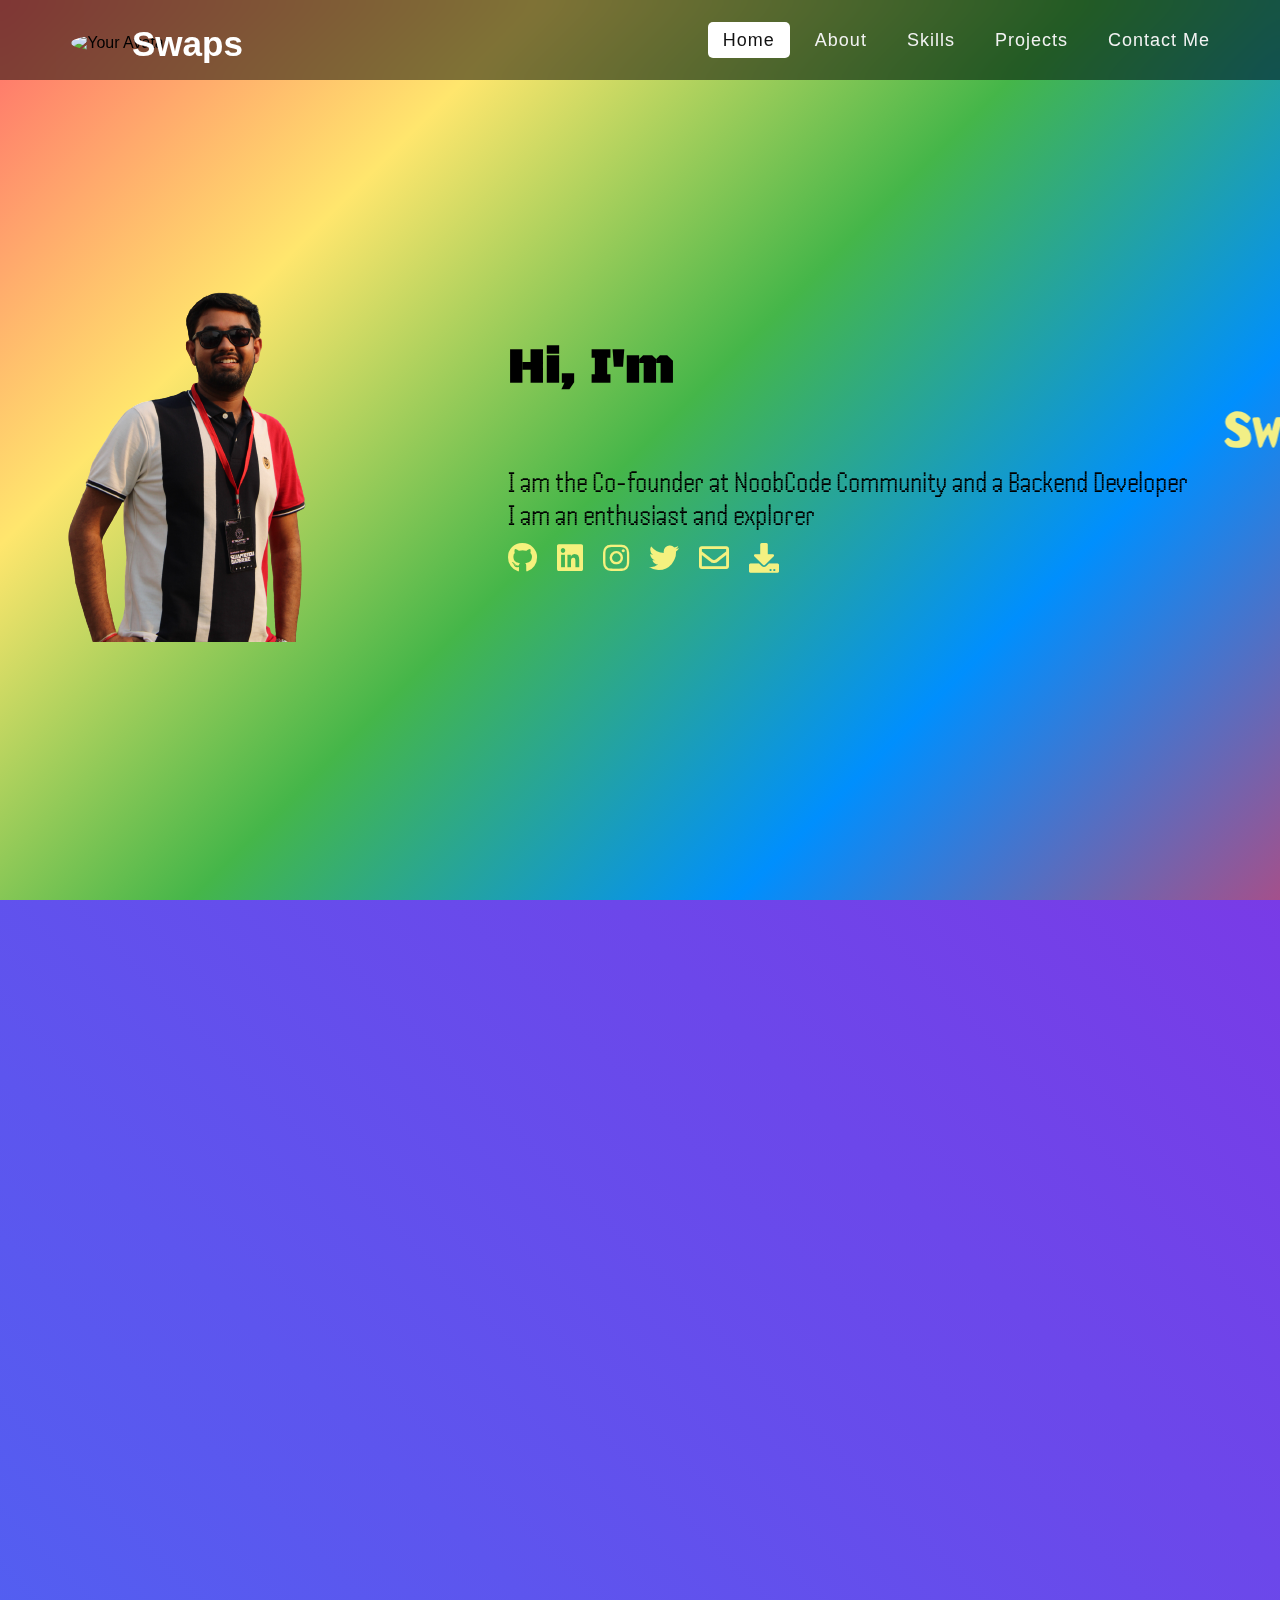
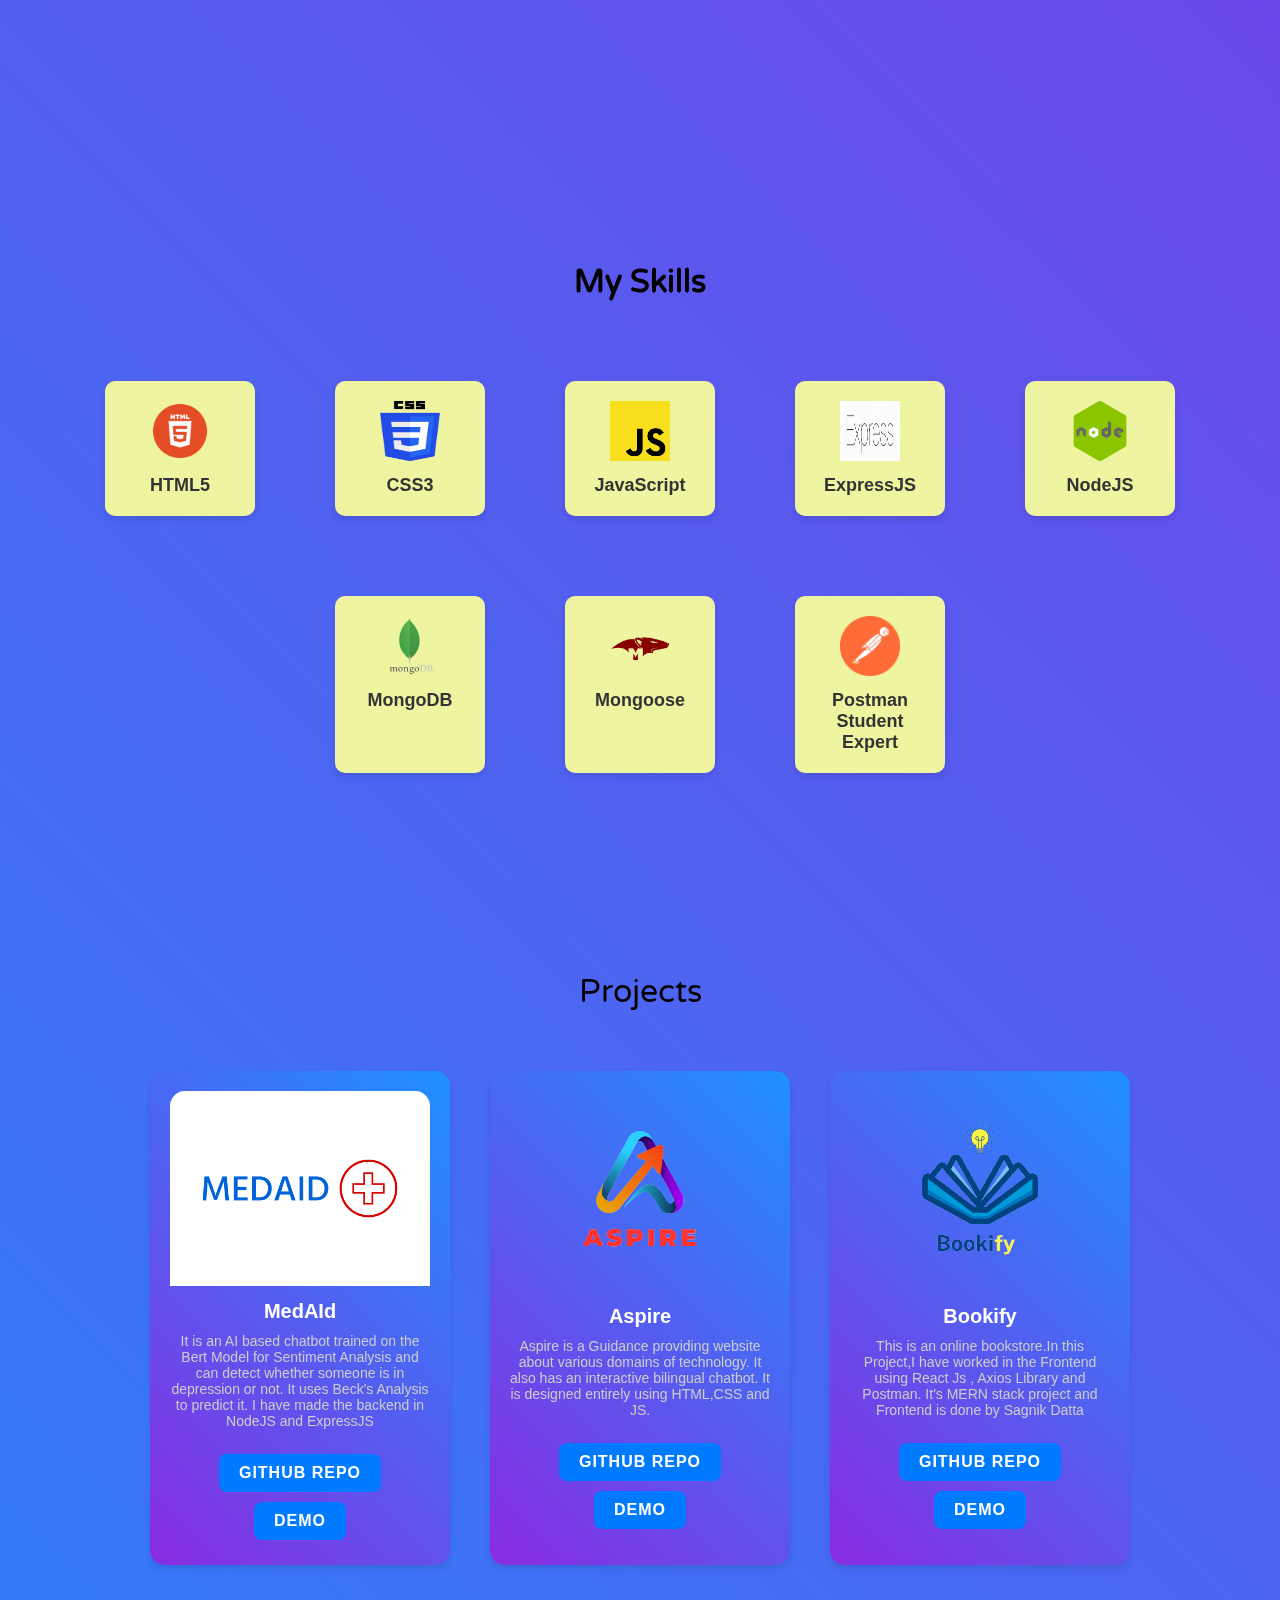
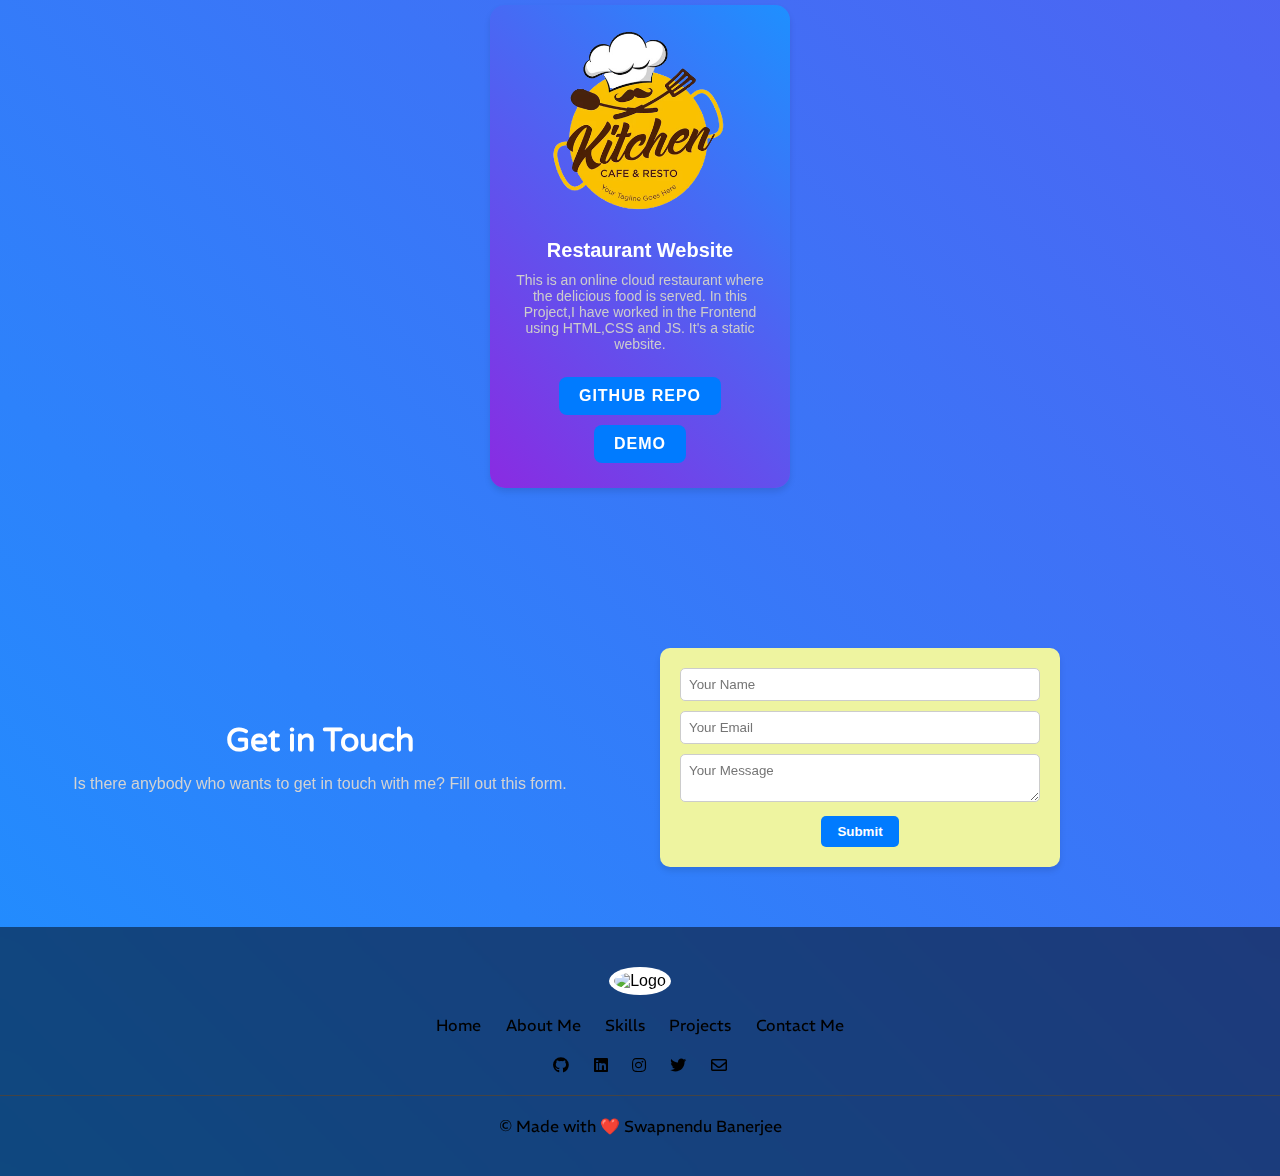
==== main.html @ a3464ef2 "Added a loader" ====
<!DOCTYPE html>
<html lang="en">
  <head>
    <meta charset="UTF-8" />
    <meta name="viewport" content="width=device-width, initial-scale=1.0" />
    <link rel="stylesheet" href="styles.css" />
    <link
      rel="stylesheet"
      href="https://cdnjs.cloudflare.com/ajax/libs/font-awesome/5.15.3/css/all.min.css"
    />
    <link
      href="https://fonts.googleapis.com/css2?family=Barriecito&family=Black+Ops+One&family=Handjet:wght@600&family=REM:wght@300&family=Varela+Round&display=swap"
      rel="stylesheet"
    />
    <link rel="icon" href="assets/Untitled design (1).svg" type="image/x-icon" />
    <title>Swapnendu Banerjee</title>
  </head>
  <body>
   
    <div class="background"></div>
  <!--<section class="navbar-section">
    <nav class="navbar">
      <div class="nav-header">
        <div class="avatar">
          <img src="assets/Untitled design (1).svg" alt="Your Avatar">
        </div>
        <button class="nav-toggle" aria-label="Toggle navigation">
          <span class="bar"></span>
          <span class="bar"></span>
          <span class="bar"></span>
        </button>
      </div>
      <div class="nav-links-container">
        <ul class="nav-links">
          <li><a href="#home">Home</a></li>
          <li><a href="#about">About Me</a></li>
          <li><a href="#skills">Skills</a></li>
          <li><a href="#projects">Projects</a></li>
          <li><a href="#contact">Contact Me</a></li>
        </ul>
      </div>
    </nav>
  </section>-->

  <nav>
    <div class="avatar">
      <img src="assets/Untitled design (1).svg" alt="Your Avatar">
    </div>
    <div class="logo">
       Swaps
    </div>

    <input type="checkbox" id="click">
    <label for="click" class="menu-btn">
    <i class="fas fa-bars"></i>
    </label>
    <ul>
       <li><a class="active" href="#home">Home</a></li>
       <li><a href="#about">About</a></li>
       <li><a href="#skills">Skills</a></li>
       <li><a href="#projects">Projects</a></li>
       <li><a href="#contact">Contact Me</a></li>
    </ul>
 </nav>

  <div id="home" class="home">
    <div class="image-container">
      <img src="assets/IMG_6423-removebg-preview.png" alt="" class="image">
    </div>
    <div class="description">
      <div id="intro">
        <h2 class="heading">
          Hi, I'm
          <marquee direction="left"><span class="name">Swapnendu Banerjee</span></marquee>
        </h2>
        <p class="intro">
          I am the Co-founder at NoobCode Community and a Backend Developer
        </p>
        <p class="intro">I am an enthusiast and explorer</p>
      </div>
      <div id="social">
        <a href="https://github.com/Swapnendu003" target="_blank"><i class="fab fa-github"></i></a>
        <a href="https://www.linkedin.com/in/swapnendu-banerjee-36ba06219/" target="_blank"><i class="fab fa-linkedin"></i></a>
        <a href="https://instagram.com/swapno_banerjee" target="_blank"><i class="fab fa-instagram"></i></a>
        <a href="https://twitter.com/SwapnenduB426" target="_blank"><i class="fab fa-twitter"></i></a>
        <a href="swaps.b003@gmail.com"><i class="far fa-envelope"></i></a>
        <a href="https://drive.google.com/file/d/1ghe9ijA6CMS59f8PawLL4EJce5rGIihI/view?usp=sharing" target="_blank"><i class="fas fa-download"></i></a>
      </div>
    </div>
  </div>

    <div id="about" class="about">
      <div class="container" id="education">
        <div class="descimage">
          <img
            src="assets/Exams Customizable Cartoon Illustrations _ Bro Style.png"
            alt=""
            class="edu"
          />
        </div>
        <div class="details">
          <h1 class="detailhead">Schooling</h1>
          <p class="para">
            I have done my schooling upto class 10 from St.Teresa's School,
            Bolpur. It was under the CISCE Curiculam, and I passed the ICSE
            examination with 91.8% marks (2007-2019).
            <span
              >After that I pursued my higer secondary from Techno India Group
              of Public School, Bolpur. I studied there under the CBSE
              curiculum. I passed my CBSE board exams with 94.8% marks in PCMB
              (2019-2021).</span
            >
          </p>

          <h1 class="detailhead">Higher Studies</h1>
          <p class="para">
            Currently I am pursuing my B.Tech from RCC Institute of Information
            Technology under Maulana Abul Kalam Azad University of Technology. I
            am in the 2nd year and will be completing my course in 2026
          </p>
        </div>
      </div>
      <div class="container" id="achievement">
        <div class="descimage">
          <img
            src="assets/business-achievement-3678731-3135997.webp"
            alt=""
            class="edu"
          />
        </div>
        <div class="details">
          <h2>
            Won the title of making the best solution at SMART BENGAL HACKATHON
          </h2>
          <p class="para">
            Against the problem statement: “Enhance rural Bengal's access to
            high-quality medical care”. The project name was Medaid.
          </p>
          <h2>
            Won the Mind’s Eye, a B-plan competition at the tech fest (TECHTRIX)
            at RCCIIT
          </h2>
          <p class="para">
            The project name was Maidopedia where the services like, Booking
            Maids, Ayas for babies and elder members, Health Assistance, and
            Ambulance Services.
          </p>
        </div>
      </div>
    </div>
    <section id="skills" class="skills">
      <h2>My Skills</h2>
      <div class="skill-list">
        <div class="skill">
          <div class="skill-icon">
            <img src="assets/html.png" alt="HTML5" />
          </div>
          <h3>HTML5</h3>
        </div>
        <div class="skill">
          <div class="skill-icon">
            <img src="assets/Css.png" alt="CSS3" />
          </div>
          <h3>CSS3</h3>
        </div>
        <div class="skill">
          <div class="skill-icon">
            <img src="assets/js.png" alt="JavaScript" />
          </div>
          <h3>JavaScript</h3>
        </div>
        <div class="skill">
          <div class="skill-icon">
            <img src="assets/express-facebook-share.png" alt="ExpressJS" />
          </div>
          <h3>ExpressJS</h3>
        </div>
        <div class="skill">
          <div class="skill-icon">
            <img src="assets/njs.png" alt="NodeJS" />
          </div>
          <h3>NodeJS</h3>
        </div>
        <div class="skill">
          <div class="skill-icon">
            <img src="assets/mongodb-removebg-preview.png" alt="MongoDB" />
          </div>
          <h3>MongoDB</h3>
        </div>
        <div class="skill">
          <div class="skill-icon">
            <img src="assets/7552965.png" alt="Mongoose" />
          </div>
          <h3>Mongoose</h3>
        </div>
        <div class="skill">
          <div class="skill-icon">
            <img src="assets/postman-removebg-preview.png" alt="Postman" />
          </div>
          <h3>Postman Student Expert</h3>
        </div>
      </div>
    </section>

  <section id="projects" class="projects">
    <h2>Projects</h2>
    <div class="project-list">
 
      <div class="project">
        <div class="project-image">
          <img src="assets/medaid-logo.png" alt="Project 1 Cover" />
        </div>
        <div class="project-description">
          <h3>MedAId</h3>
          <p>
            It is an AI based chatbot trained on the Bert Model for Sentiment Analysis and can detect whether someone is in depression or not. It uses Beck's Analysis to predict it. I have made the backend in NodeJS and ExpressJS
          </p>
          <div class="project-buttons">
            <a href="https://github.com/Swapnendu003/chatu" target="_blank" class="github-button">GitHub Repo</a>
            <a href="https://dost-ai-medaid.vercel.app/" target="_blank" class="demo-button">Demo</a>
          </div>
        </div>
      </div>
  
      <div class="project">
        <div class="project-image">
          <img src="assets/Modern__Air_Condition_Logo-removebg-preview.png" alt="Project 1 Cover" />
        </div>
        <div class="project-description">
          <h3>Aspire</h3>
          <p>
            Aspire is a Guidance providing website about various domains of technology. It also has an interactive bilingual chatbot. It is designed entirely using HTML,CSS and JS.
          </p>
          <div class="project-buttons">
            <a href="https://github.com/Swapnendu003/Aspire" target="_blank" class="github-button">GitHub Repo</a>
            <a href="https://aspire-kohl.vercel.app/" target="_blank" class="demo-button">Demo</a>
          </div>
        </div>
      </div>
  
      <div class="project">
        <div class="project-image">
          <img src="assets/Blue_And_Yellow_Simple_Book_Store_Logo-removebg-preview.png" alt="Project 1 Cover" />
        </div>
        <div class="project-description">
          <h3>Bookify</h3>
          <p>
            This is an online bookstore.In this Project,I have worked in the Frontend using React Js , Axios Library and Postman. It's MERN stack project and Frontend is done by Sagnik Datta
          </p>
          <div class="project-buttons">
            <a href="https://github.com/Swapnendu003/Bookify-Back-End" target="_blank" class="github-button">GitHub Repo</a>
            <a href="https://bookify-flame.vercel.app/" target="_blank" class="demo-button">Demo</a>
          </div>
        </div>
      </div>
  

      <div class="project">
        <div class="project-image">
          <img src="assets/logo-removebg-preview.png" alt="Project 1 Cover" />
        </div>
        <div class="project-description">
          <h3>Restaurant Website</h3>
          <p>
            This is an online cloud restaurant where the delicious food is served. In this Project,I have worked in the Frontend using HTML,CSS and JS. It's a static website.
          </p>
          <div class="project-buttons">
            <a href="https://github.com/Swapnendu003/Restaurant-Website" target="_blank" class="github-button">GitHub Repo</a>
            <a href="restaurant-website-flame.vercel.app" target="_blank" class="demo-button">Demo</a>
          </div>
        </div>
      </div>
    </div>
  </section>
  <section id="contact" class="contact">
    <div class="contact-text">
      <h2 class="contact-heading">Get in Touch</h2>
      <p class="contact-description">
        Is there anybody who wants to get in touch with me? Fill out this form.
      </p>
    </div>
    <div class="contact-form">
      <form action="https://formspree.io/f/mpzgdkav" method="POST">
        <input type="text" name="name" placeholder="Your Name">
        <input type="email" name="_replyto" placeholder="Your Email">
        <textarea name="message" placeholder="Your Message"></textarea>
        <button type="submit">Submit</button>
      </form>
    </div>
  </section>
  
  <footer class="footer">
    <div class="footer-content">
      <div class="footer-logo">
        <img src="assets/Untitled design (1).svg" alt="Logo" />
      </div>
      <div class="footer-links">
        <a href="#home">Home</a>
        <a href="#about">About Me</a>
        <a href="#skills">Skills</a>
        <a href="#projects">Projects</a>
        <a href="#contact">Contact Me</a>
      </div>
      <div class="footer-social">
        <a href="https://github.com/Swapnendu003"><i class="fab fa-github"></i></a>
        <a href="https://www.linkedin.com/in/swapnendu-banerjee-36ba06219/"><i class="fab fa-linkedin"></i></a>
        <a href="https://instagram.com/swapno_banerjee"><i class="fab fa-instagram"></i></a>
        <a href="https://twitter.com/SwapnenduB426"><i class="fab fa-twitter"></i></a>
        <a href="swaps.b003@gmail.com"><i class="far fa-envelope"></i></a>
      </div>
    </div>
    <div class="footer-bottom">
      &copy; Made with &#10084;&#65039; Swapnendu Banerjee 
    </div>
  </footer>
    <script src="script.js"></script>
    <script>

      setTimeout(function () {
          window.location.href = "index.html"; 
      }, 3500); 
  </script>
  </body>
</html>
---- styles.css ----
body {
  margin: 0;
  padding: 0;
  font-family: Arial, sans-serif;
  background: linear-gradient(45deg, #1E90FF, #8A2BE2);
}


.background {
  position: fixed;
  top: 0;
  left: 0;
  width: 100%;
  height: 100%;
  z-index: -1;
  animation: backgroundAnimation 20s infinite alternate linear;
  background: linear-gradient(135deg, #FF6B6B, #FFE66D, #45B649, #008FFD, #A4508B);
}

@keyframes backgroundAnimation {
  0% {
    transform: scale(1);
  }
  100% {
    transform: scale(1.1);
  }
}





.navbar-section {
  background-color: rgba(0, 0, 0, 0.5);
  backdrop-filter: blur(10px);
  position: fixed;
  top: 0;
  left: 0;
  right: 0;
  z-index: 1000;
  transition: background-color 0.3s;
}

.navbar {
  display: flex;
  justify-content: space-between;
  align-items: center;
  padding: 20px;
}

.nav-header {
  display: flex;
  align-items: center;
}

.avatar img {
  position: relative;
  top: 3px;
  width: 50px;
  height: 50px;
  border-radius: 50%;
  margin-right: 10px;
}

.nav-toggle {
  display: none;
  background: none;
  border: none;
  cursor: pointer;
  padding: 5px;
  margin-left: 10px;
}

.bar {
  display: block;
  width: 25px;
  height: 3px;
  background-color: #fff;
  margin: 4px 0;
}

.nav-links {
  list-style: none;
  display: flex;
  gap: 20px;
}

.nav-links a {
  text-decoration: none;
  color: #fff;
  transition: color 0.3s;
  font-family: 'REM', sans-serif;
}

.nav-links a:hover {
  color: #007bff;
}

@import url('https://fonts.googleapis.com/css?family=Poppins:400,500,600,700&display=swap');
*{
  margin: 0;
  padding: 0;
  box-sizing: border-box;
  font-family: 'Poppins', sans-serif;
} 
nav{
  background-color: rgba(0, 0, 0, 0.5);
  backdrop-filter: blur(10px);
  display: flex;
  height: 80px;
  width: 100%;
  
  align-items: center;
  justify-content: space-between;
  padding: 0 50px 0 100px;
  flex-wrap: wrap;
}
nav .logo{
  color: #fff;
  position: absolute;
  top: 1.5rem;
  margin-left: 2rem;
  font-size: 35px;
  font-weight: 600;
}
nav .avatar img {
  position: relative;
  top: 3px;
  width: 50px;
  height: 50px;
  border-radius: 50%;
  margin-left: -1.8rem;
}
nav ul{
  display: flex;
  flex-wrap: wrap;
  list-style: none;
}
nav ul li{
  margin: 0 5px;
}
nav ul li a{
  color: #f2f2f2;
  text-decoration: none;
  font-size: 18px;
  font-weight: 500;
  padding: 8px 15px;
  border-radius: 5px;
  letter-spacing: 1px;
  transition: all 0.3s ease;
}
nav ul li a.active,
nav ul li a:hover{
  color: #111;
  background: #fff;
}
nav .menu-btn i{
  color: #fff;
  font-size: 22px;
  cursor: pointer;
  display: none;
}
input[type="checkbox"]{
  display: none;
}
@media (max-width: 1000px){
  nav{
    padding: 0 40px 0 50px;
  }
}
@media (max-width: 920px) {
  nav .menu-btn i{
    display: block;
  }
  #click:checked ~ .menu-btn i:before{
    content: "\f00d";
  }
  nav ul{
    position: fixed;
    top: 80px;
    left: -100%;
    background: #111;
    height: 100vh;
    width: 100%;
    text-align: center;
    display: block;
    transition: all 0.3s ease;
  }
  #click:checked ~ ul{
    left: 0;
  }
  nav ul li{
    width: 100%;
    margin: 40px 0;
  }
  nav ul li a{
    width: 100%;
    margin-left: -100%;
    display: block;
    font-size: 20px;
    transition: 0.6s cubic-bezier(0.68, -0.55, 0.265, 1.55);
  }
  #click:checked ~ ul li a{
    margin-left: 0px;
  }
  nav ul li a.active,
  nav ul li a:hover{
    background: none;
    color: cyan;
  }
}







#home {
  position: relative;
  height: 82.5vh;
  display: flex;
  flex-direction: row;
  justify-content: space-between;
  width: 100%;

}


.image {
  flex: 0 0 auto;
  margin-right: 100px;
  position: relative;
  top: -50px;
}

.description {
  flex: 1 1 auto;
  display: flex;
  flex-direction: column;
  justify-content: center;
}

.heading {
  position: relative;
  top: 10px;
  font-family: 'Black Ops One', cursive;
  font-size: 50px;
}

.name {
  color: rgba(255, 244, 128, 0.95);
  font-family: 'Barriecito', cursive;

}

.name:hover {
  text-shadow: 0 0 5px rgba(255, 244, 128, 0.95);
  animation: glowAnimation 1s infinite alternate;

}

.intro {
  font-family: 'Handjet', cursive;
  font-size: 30px;
}



#social {

  display: flex;
  gap: 20px;
  /* Spacing between icons */
  align-items: center;
  margin-top: 10px;
  /* Add some spacing from the intro */
}

#social a {
  color: rgba(255, 244, 128, 0.95);
  /* Icon color */
  font-size: 30px;
  /* Adjust icon size */
  text-decoration: none;
  transition: color 0.3s;
}

#social a:hover {
  color: #ff4400;
 
}

.about {
  position: relative;
  display: flex;
  flex-flow: column wrap;
  padding: 80px 0;
}


#education,
#achievement {
  opacity: 0;
  transform: translateY(50px);
  transition: opacity 1s ease, transform 1s ease;
}

#education.active,
#achievement.active {
  opacity: 1;
  transform: translateY(0);
}

.container {
  display: flex;
  flex-direction: row;
  margin-left: 20px;
  justify-content: space-between;
}


.descimage {
  display: flex;
  width: 400px;
  height: 400px;

}

.details {
  font-family: 'Varela Round', sans-serif;
  text-align: justify;
  margin-top: 60px;
  margin-right: 20px;
}

.para{
  padding: 10px;
  background: linear-gradient(45deg, #ebe186, #e1dce6);
  border-radius: 10px;
  margin-top: 2rem;
  box-shadow: 0 0 100px #ebe186;
}
.skills {
  text-align: center;
  padding: 80px 0;
}

.skills h2 {
  font-size: 32px;
  margin-bottom: 40px;
  color: #000000;
  font-family: 'Varela Round', sans-serif;
  font-weight: 5000;
}

.skill-list {
  display: flex;
  flex-wrap: wrap;
  justify-content: center;
}

.skill {
  width: 150px;
  padding: 20px;
  margin: 40px;
  background: #eef4a0;
  border-radius: 10px;
  box-shadow: 0 4px 6px rgba(0, 0, 0, 0.1);
  transition: transform 0.3s ease, box-shadow 0.3s ease;
}

.skill:hover {
  transform: translateY(-5px);
  box-shadow: 0 8px 12px rgba(0, 0, 0, 0.2);
}

.skill-icon {
  margin-bottom: 10px;
}

.skill-icon img {
  width: 60px;
  height: 60px;
}

.skill h3 {
  font-size: 18px;
  color: #333;
}


.skills.hidden {
  opacity: 0;
  transform: translateY(50px);
  transition: opacity 1s ease, transform 1s ease;
}

.skills.active {
  opacity: 1;
  transform: translateY(0);
}

.projects {
  text-align: center;
  padding: 80px 0;
}

.projects h2 {
  font-size: 32px;
  margin-bottom: 40px;
  color: #000000;
  font-family: 'Varela Round', sans-serif;
  font-weight: 500;
}

.project-list {
  display: flex;
  flex-wrap: wrap;
  justify-content: center;
}

/* ... Previous CSS code ... */

.project {
  width: 300px;
  margin: 20px;
  padding: 20px;
  background: linear-gradient(45deg, #8A2BE2, #1E90FF);
  /* Use a gradient that's the opposite of the body background */
  border-radius: 15px;
  overflow: hidden;
  box-shadow: 0 4px 6px rgba(0, 0, 0, 0.1);
  transition: transform 0.3s ease, box-shadow 0.3s ease;
  color: #fff; /* White text color for better contrast */
}

.project:hover {
  transform: translateY(-5px);
  box-shadow: 0 8px 15px rgba(0, 0, 0, 0.3);
}

.project-image img {
  width: 100%;
  max-height: 200px;
  object-fit: cover;
  border-radius: 15px 15px 0 0;
}

.project-description h3 {
  font-size: 20px;
  margin-top: 10px;
  color: #fff; /* White text color for headings */
}

.project-description p {
  font-size: 14px;
  margin-top: 10px;
  color: #ccc; /* Light gray text color for description */
}

.project-buttons {
  margin-top: 20px;
}

.project-buttons a {
  display: inline-block;
  margin: 5px;
  padding: 10px 20px;
  text-decoration: none;
  border-radius: 8px;
  background-color: #007bff;
  color: white;
  font-weight: bold;
  text-transform: uppercase;
  letter-spacing: 1px;
  transition: background-color 0.3s, color 0.3s;
}

.project-buttons a:hover {
  background-color: #ff5e14;
  color: white;
}

/* Styling for the Demo button */
.demo-button {
  background-color: #ff5e14;
}

.demo-button:hover {
  background-color: #e63900;
}


.demo-button {
  background-color: #ff5e14;
}

.demo-button:hover {
  background-color: #e63900;
}

.contact {
  display: flex;
  flex-direction: row; /* Stack items vertically on small screens */
  flex-wrap: wrap;
  align-items: center;
  text-align: center;
  padding: 60px 0; /* Adjust padding for spacing */
}

.contact-text {
  flex: 1;
  padding: 0 20px; /* Adjust padding for spacing */
  text-align: center; /* Center-align the text */
}

.contact-text h2 {
  color: #FFFFFF; /* White text color */
  font-family: 'Varela Round', sans-serif;
  animation: fadeInUp 1s ease; /* Add fadeInUp animation */
  font-size: 32px; /* Adjust font size */
  margin-bottom: 15px; /* Reduce margin for spacing */
}

.contact-text p {
  font-size: 16px; /* Larger font size */
  color: #D3D3D3; /* Light gray text color */
  animation: fadeInUp 1.5s ease; /* Add fadeInUp animation */
}

/* Animation keyframes */
@keyframes fadeInUp {
  from {
    opacity: 0;
    transform: translateY(20px);
  }
  to {
    opacity: 1;
    transform: translateY(0);
  }
}


.contact-form {
  flex: 1;
  padding: 0 20px; /* Add some padding for spacing */
}

.contact-form form {
  width: 100%;
  background: #eef4a0;
  max-width: 400px; /* Adjust max-width */
  padding: 20px; /* Adjust padding */
  border-radius: 10px;
  box-shadow: 0 4px 6px rgba(0, 0, 0, 0.1);
  animation: fadeInRight 1s ease; /* Add fadeInRight animation */
}

.contact-form label {
  font-size: 16px; /* Adjust font size */
  margin-bottom: 6px;
  color: #333;
}

.contact-form input,
.contact-form textarea {
  width: 100%;
  padding: 8px; /* Adjust padding */
  margin-bottom: 10px;
  border: 1px solid #ccc;
  border-radius: 5px;
}

.contact-form textarea {
  resize: vertical; /* Allow vertical resizing of textarea */
}

.contact-form button {
  display: inline-block;
  padding: 8px 16px;
  background-color: #007bff;
  color: white;
  border: none;
  border-radius: 5px;
  font-weight: bold;
  cursor: pointer;
  transition: background-color 0.3s, color 0.3s;
  
}

.contact-form button:hover {
  background-color: #0056b3;
}


@keyframes fadeInRight {
  from {
    opacity: 0;
    transform: translateX(20px);
  }
  to {
    opacity: 1;
    transform: translateX(0);
  }
}
.footer {
  background-color: rgba(0, 0, 0, 0.5);
  backdrop-filter: blur(10px);
  padding: 40px 0;
}

.footer-content {
  display: flex;
  flex-direction: column;
  align-items: center;
  text-align: center;
  padding: 0 20px;
}

.footer-logo img {
  width: 60px;
  height: 60px;
  border-radius: 50%;
  background-color: #fff;
  padding: 5px;
}

.footer-links,
.footer-social {
  margin-top: 20px;
}

.footer-links a,
.footer-social a {
  text-decoration: none;
  color: #000000;
  margin: 0 10px;
  font-family: 'REM', sans-serif;
}
.footer-links a:hover,
.footer-social a:hover {
  text-decoration: none;
  color: #ffffff;
  margin: 0 10px;
  font-family: 'REM', sans-serif;
}
.footer-bottom {
  text-align: center;
  margin-top: 20px;
  padding-top: 20px;
  border-top: 1px solid #444;
  font-family: 'REM', sans-serif;
}




@media only screen and (max-width: 576px) {
  body {
    margin: 0;
    padding: 0;
    font-family: Arial, sans-serif;
    background: linear-gradient(45deg, #1E90FF, #8A2BE2);
  }

  #home {
    flex-direction: column;
    height: auto;

  }

  .image {
    margin-right: 0;
    width: 100%;
    max-height: 100%;
    position: relative;
    top: -50px;
  }

  .description {
    text-align: left;
    margin-left: 0;
    margin-top: -60px;
    margin-left: 5px;
  }

  .heading {
    font-size: 40px;
    margin-left: 10px;
  }

  .name {
    font-size: 28px;
  }

  #social {
    justify-content: center;
  }

  /*.nav-header {
    justify-content: flex-end;
  }

  .nav-toggle {
    display: block;
    margin-right: 2rem;
    margin-left: 15rem;
  }

  .nav-links {
    display: none;
    flex-direction: column;
    position: absolute;
    top: 70px;
    right: 0;
    background-color: rgba(0, 0, 0, 0.9);
    max-width: 250px;
    padding: 20px;
    box-shadow: 0px 2px 5px rgba(0, 0, 0, 0.2);
    border-radius: 8px;
    z-index: 1001;
  }

  .navbar.open .nav-links {
    display: flex;
  }

  .nav-links a {
    font-size: 18px;
  }*/




  .about {
    flex-flow: column;
  }

  .descimage {
    width: 100%; 
    display: flex;
    justify-content: center; 
  }

  .descimage img {
    max-width: 100%; 
    height: auto;
  }

  .details {
    width: 100%; 
    margin-left: 10px;
    padding-right: 20px;
  }

  .container {
    flex-direction: column; 
    align-items: center; 
  }
  .contact {
    display: flex;
    flex-flow: row wrap;
    padding: 40px 0; 
    margin-right: 2px;
  }

  .contact-text h2 {
    font-size: 28px; /* Adjust font size for smaller screens */
  }

  .contact-text p {
    font-size: 14px; /* Adjust font size for smaller screens */
  }

  .contact-form form {
    max-width: 100%; /* Full width on smaller screens */
    padding: 15px; /* Adjust padding for smaller screens */
  }

  .contact-form label {
    font-size: 14px; /* Adjust font size for smaller screens */
  }

  .contact-form input,
  .contact-form textarea {
    padding: 6px; /* Adjust padding for smaller screens */
    margin-bottom: 8px; /* Reduce margin for smaller screens */
  }

  .contact-form button {
    padding: 6px 12px; /* Adjust padding for smaller screens */
  }


}
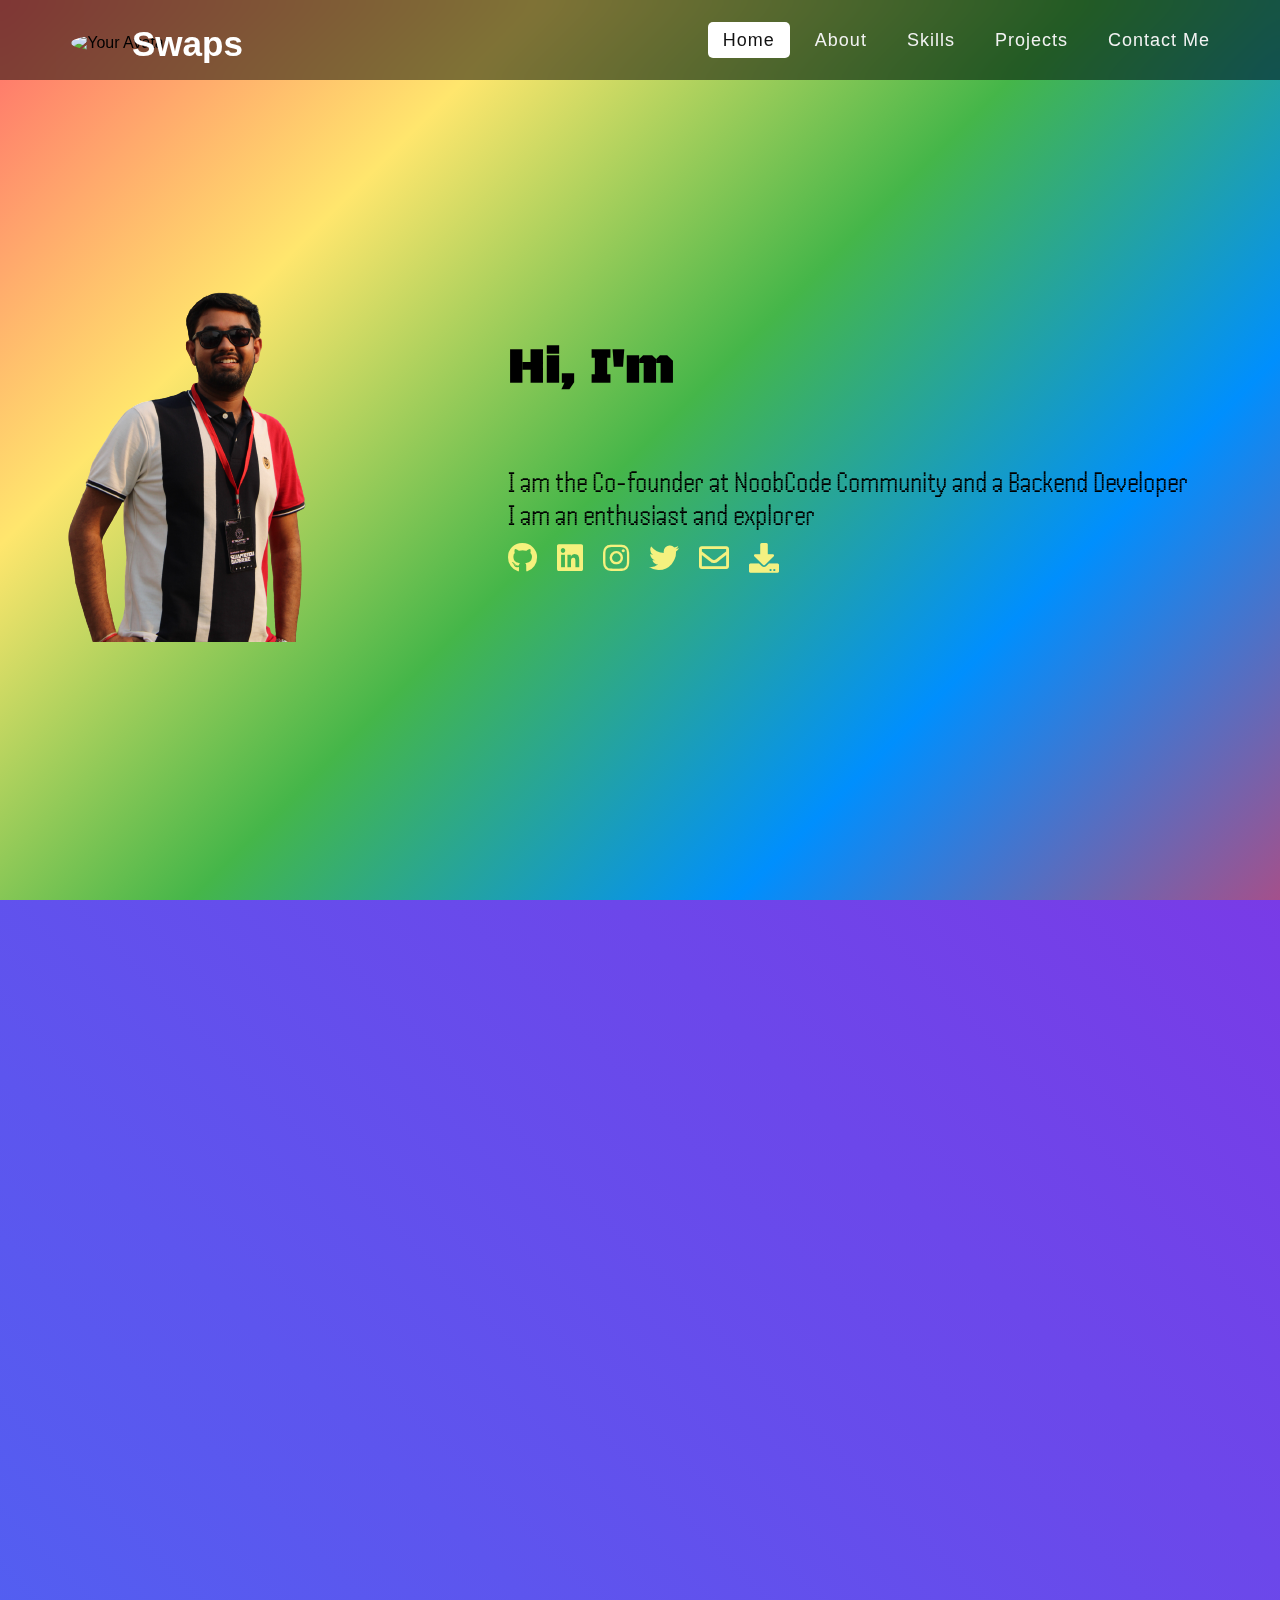
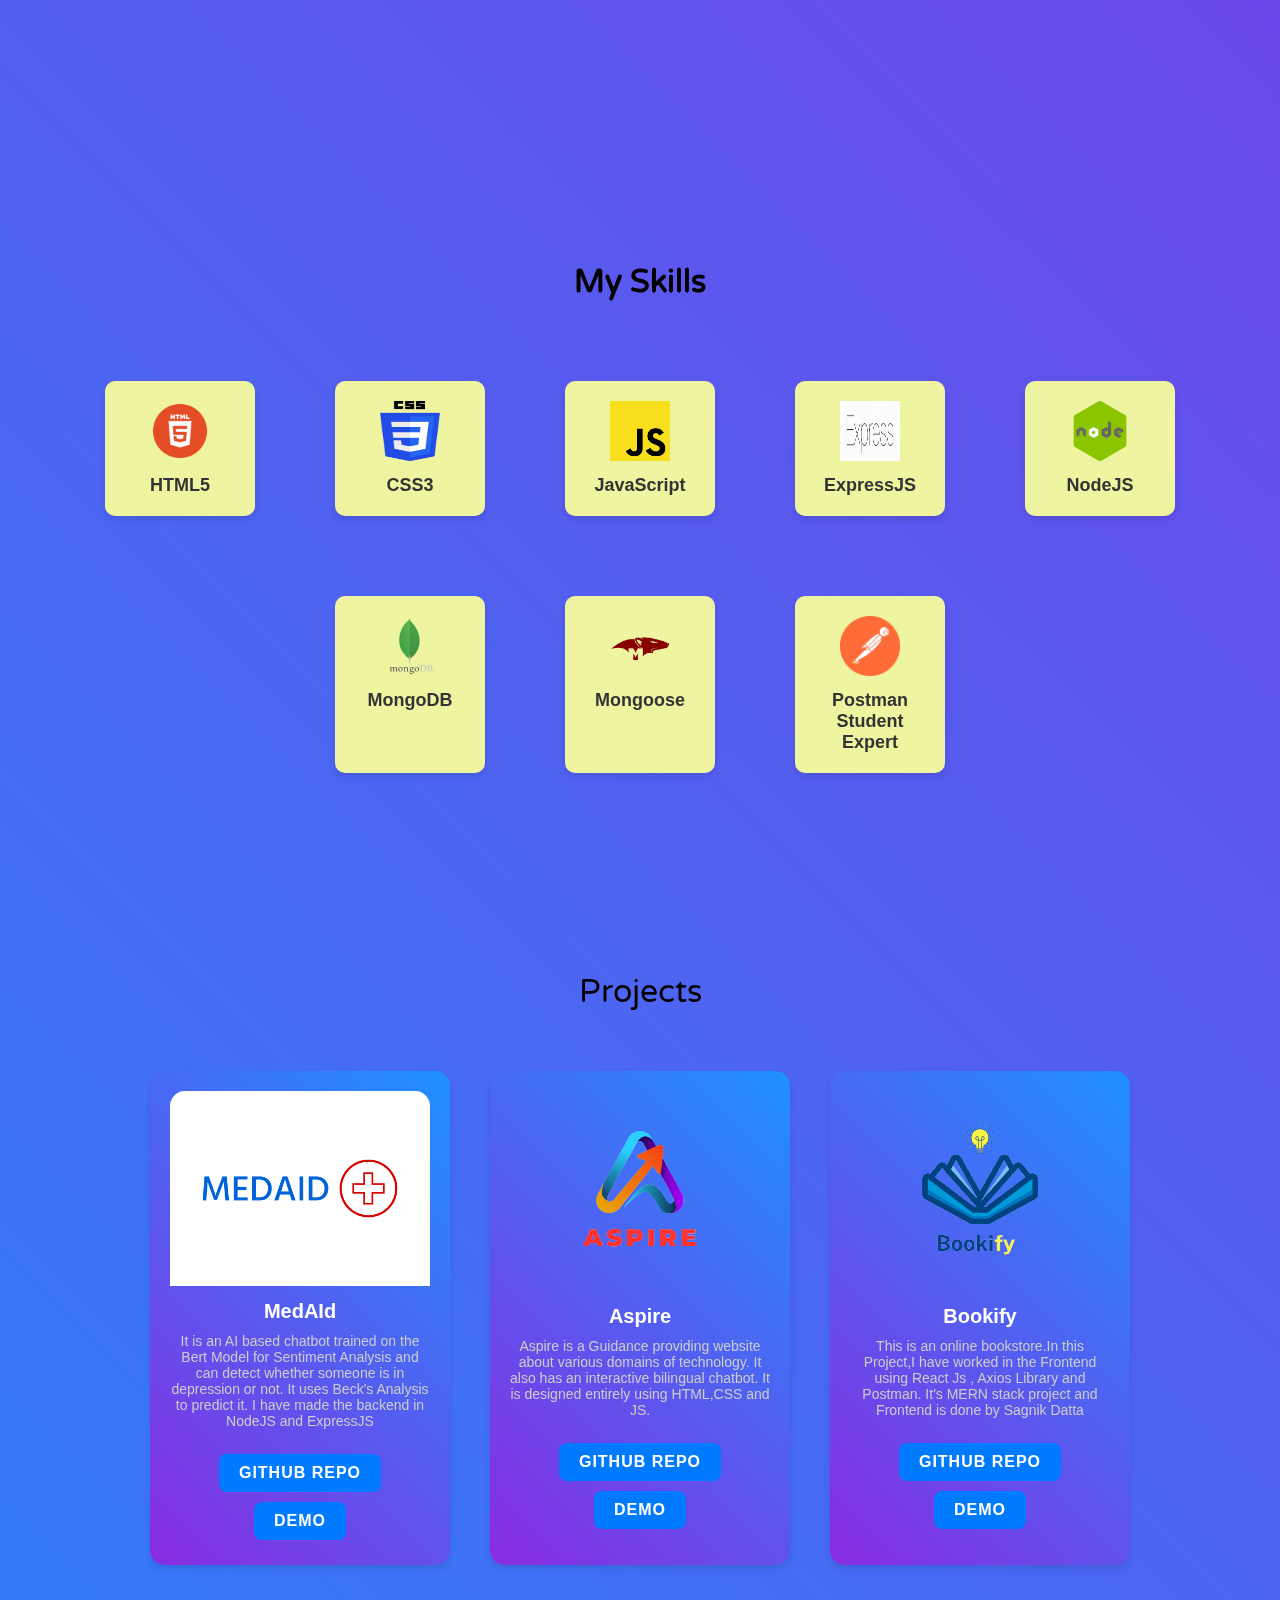
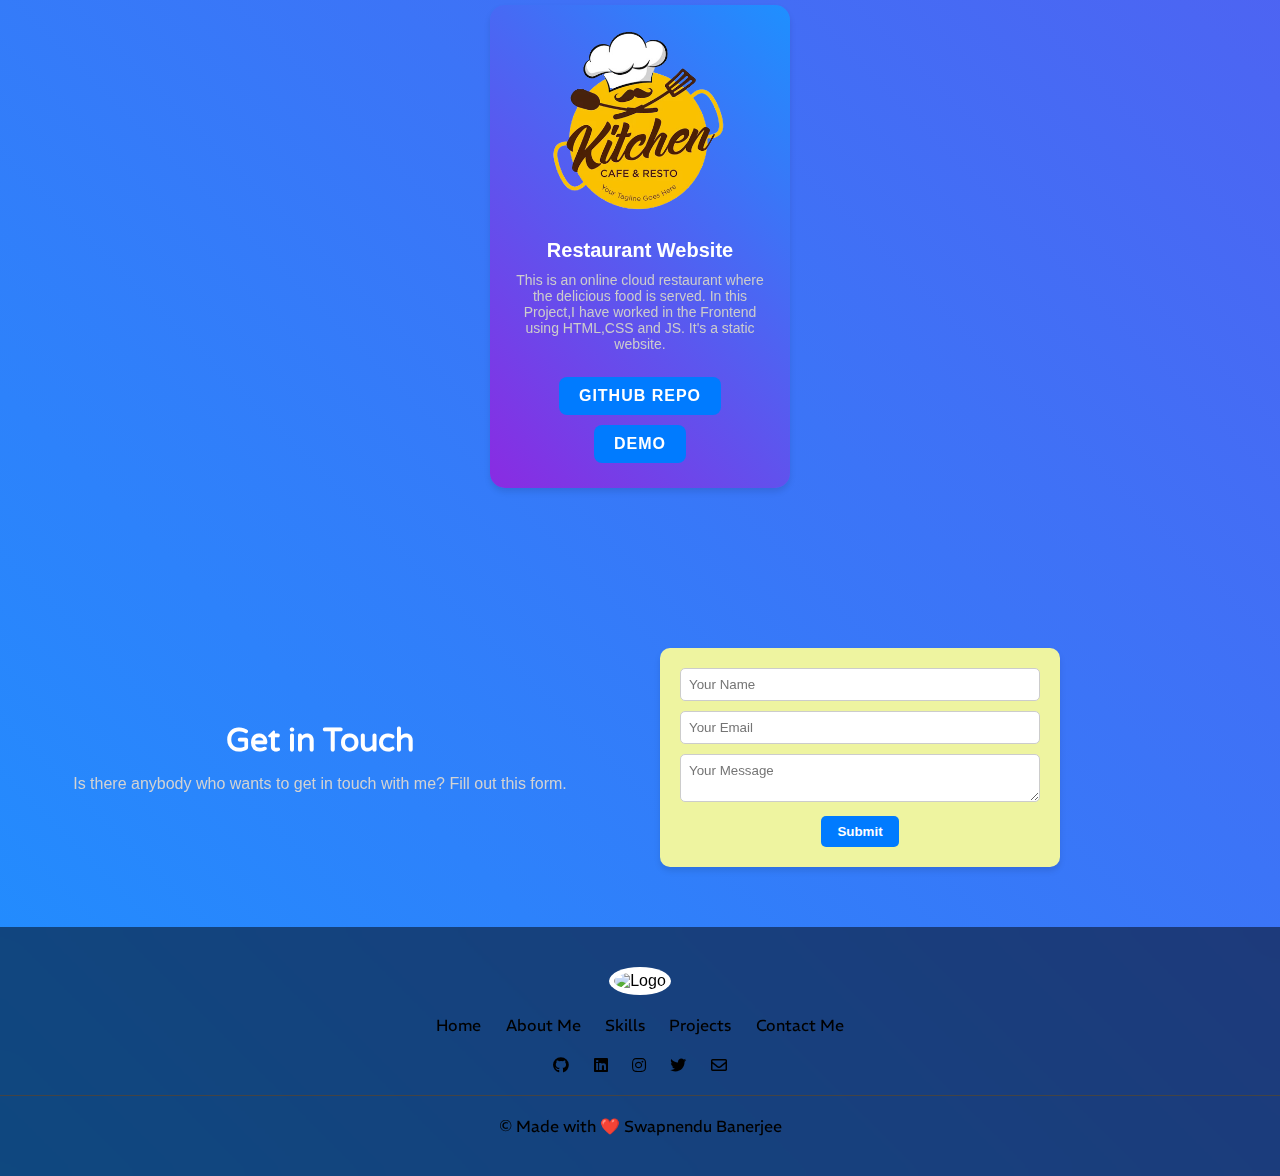
==== commit fba4f593: "modified a loader" ====
--- a/main.html
+++ b/main.html
@@ -314,11 +314,5 @@
     </div>
   </footer>
     <script src="script.js"></script>
-    <script>
-
-      setTimeout(function () {
-          window.location.href = "index.html"; 
-      }, 3500); 
-  </script>
   </body>
 </html>
